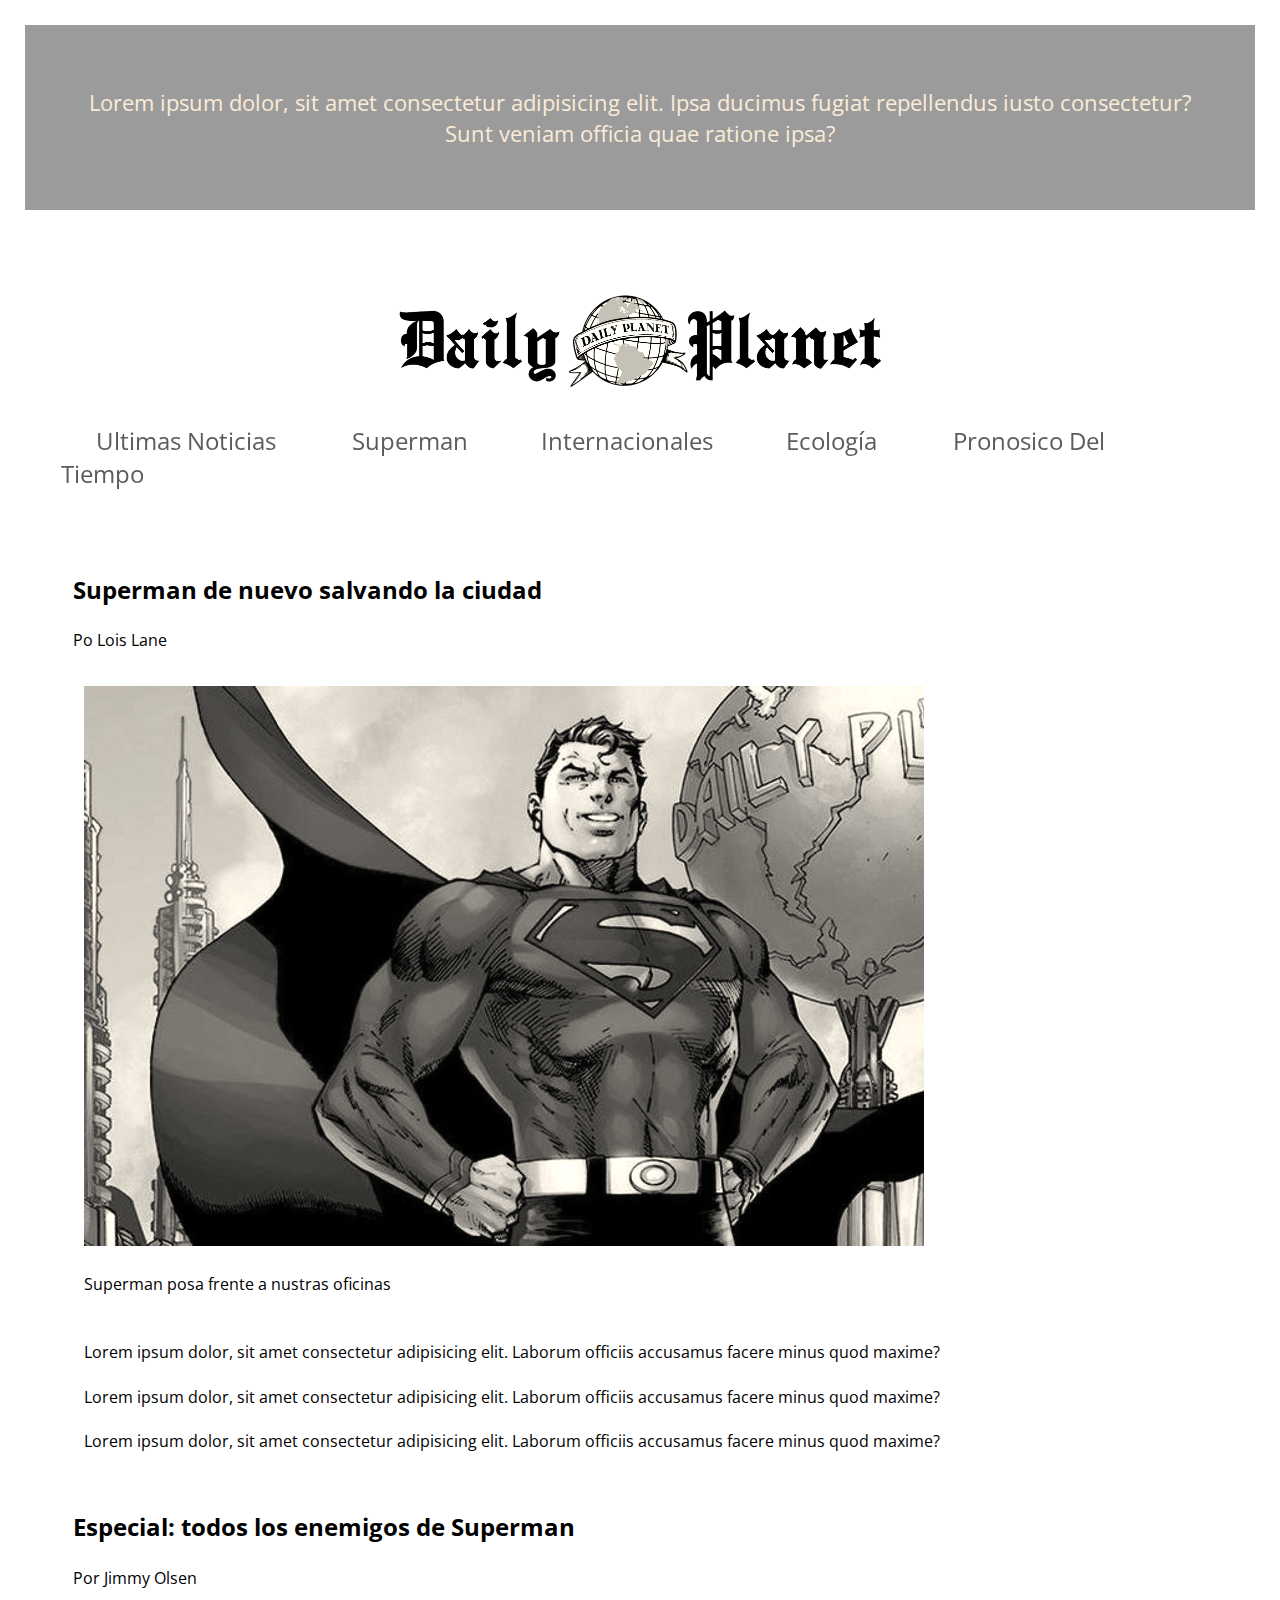
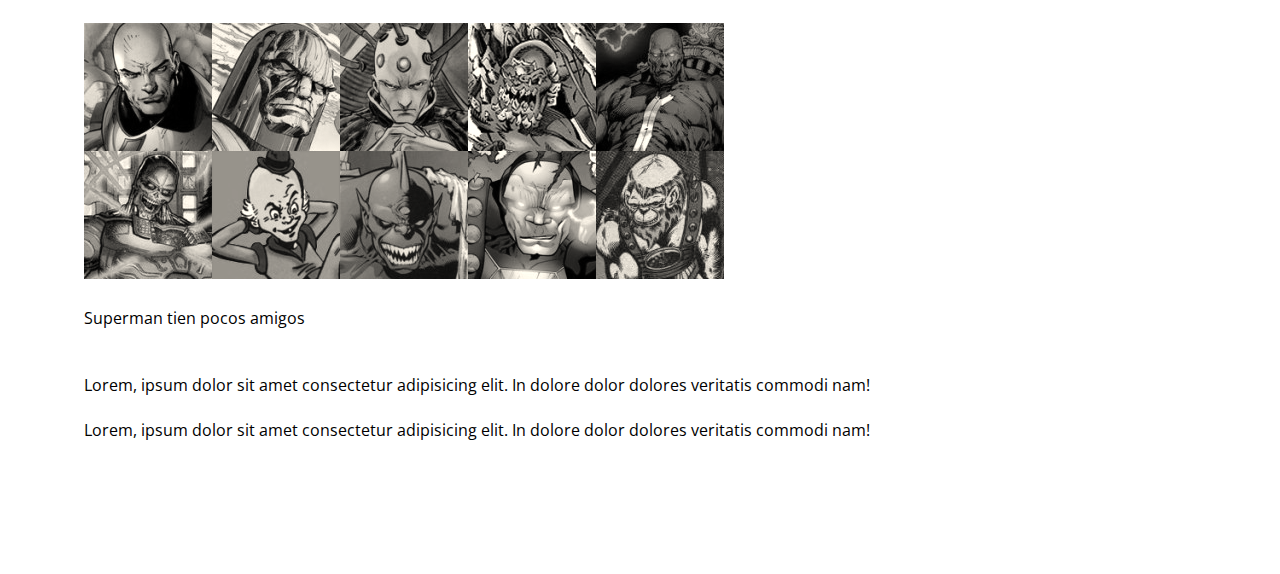
==== index.html @ 2c9e62c8 "Header y Main" ====
<!DOCTYPE html>
<html lang="en">
<head>
    <meta charset="UTF-8">
    <meta http-equiv="X-UA-Compatible" content="IE=edge">
    <meta name="viewport" content="width=device-width, initial-scale=1.0">
    <link rel="stylesheet" href="style.css">
    <title>Daily Planet</title>
</head>

<body>

    <div class="suscribers">Lorem ipsum dolor, sit amet consectetur adipisicing elit. Ipsa ducimus fugiat repellendus iusto consectetur? Sunt veniam officia quae ratione ipsa?</div>

    <header>
        <img src="./assets/logo.png" alt="logo">

        <h1>Daily Planet</h1>

        <nav>
            <ul>
                
                <li class="navList"><a href="./info.html">Ultimas Noticias</a> </li>
                <li class="navList"><a href="./info.html"> Superman</a></li>
                <li class="navList"><a href="./info.html"> Internacionales</a></li>
                <li class="navList"><a href="./info.html">Ecología</a> </li>
                <li class="navList"><a href="./info.html">Pronosico del Tiempo</a> </li>

            </ul>
        </nav>

    </header>

    <div class="principal">

        <main>

            <article>
                <h2>Superman de nuevo salvando la ciudad</h2>

                <p class="reporterName">Po Lois Lane</pc>
                    
                    <figure>
                        <img src="./assets/super.jpg" alt="superman" class="photo">
                        
                        <figcaption>Superman posa frente a nustras oficinas</figcaption>
                    </figure>

                    <div class="newsContent">
                    
                        <p>Lorem ipsum dolor, sit amet consectetur adipisicing elit. Laborum officiis accusamus facere minus quod maxime?</p>
                        <p>Lorem ipsum dolor, sit amet consectetur adipisicing elit. Laborum officiis accusamus facere minus quod maxime?</p>
                        <p>Lorem ipsum dolor, sit amet consectetur adipisicing elit. Laborum officiis accusamus facere minus quod maxime?</p>
                    
                    </div>
            </article>

            <article>
                <h2>Especial: todos los enemigos de Superman</h2>

                <p class="reporterName">Por Jimmy Olsen</p>
                
                <figure>
                    <img src="./assets/enemigos.jpg" alt="enemigos">

                    <figcaption>Superman tien pocos amigos</figcaption>
                </figure>

                <div class="newsContent">
                    <p>Lorem, ipsum dolor sit amet consectetur adipisicing elit. In dolore dolor dolores veritatis commodi nam!</p>
                    <p>Lorem, ipsum dolor sit amet consectetur adipisicing elit. In dolore dolor dolores veritatis commodi nam!</p>
                </div>
            </article>
        
        </main>

        <aside>



        </aside>

        <footer>



        </footer>

    </div>
</body>
</html>
---- style.css ----
/* general */
@import url('https://fonts.googleapis.com/css2?family=Besley:ital@1&family=Finger+Paint&family=Open+Sans&display=swap');

* {
    padding: 1%;
    margin: 0;
    font-family: "Open Sans", sans-serif;
}

img {
    filter: saturate(0%) sepia(20%);
}

/* header */
.suscribers {
    padding: 5%;
    background-color: rgb(155, 155, 155);
    color: antiquewhite;
    font-size: 1.4em;
    text-align: center;
}

header {
    position: sticky;
    top: 0;
    background-color: rgba(255, 255, 255, 0.5);
    z-index: 1;
}

h1 {
    display: none;
}

header img {
    width: 40%;
    margin: auto;
    display: block;
    margin-top: 5%;
}
 
/* navbar */
.navList {
    display: inline;
    text-transform: capitalize;
    font-size: 1.5em;
    padding: 0.5% 2%;
}

.navList a {
    text-decoration: none;
    color: rgb(92, 92, 92)
}

.navList:hover {
    background-color: rgb(182, 182, 182);
}
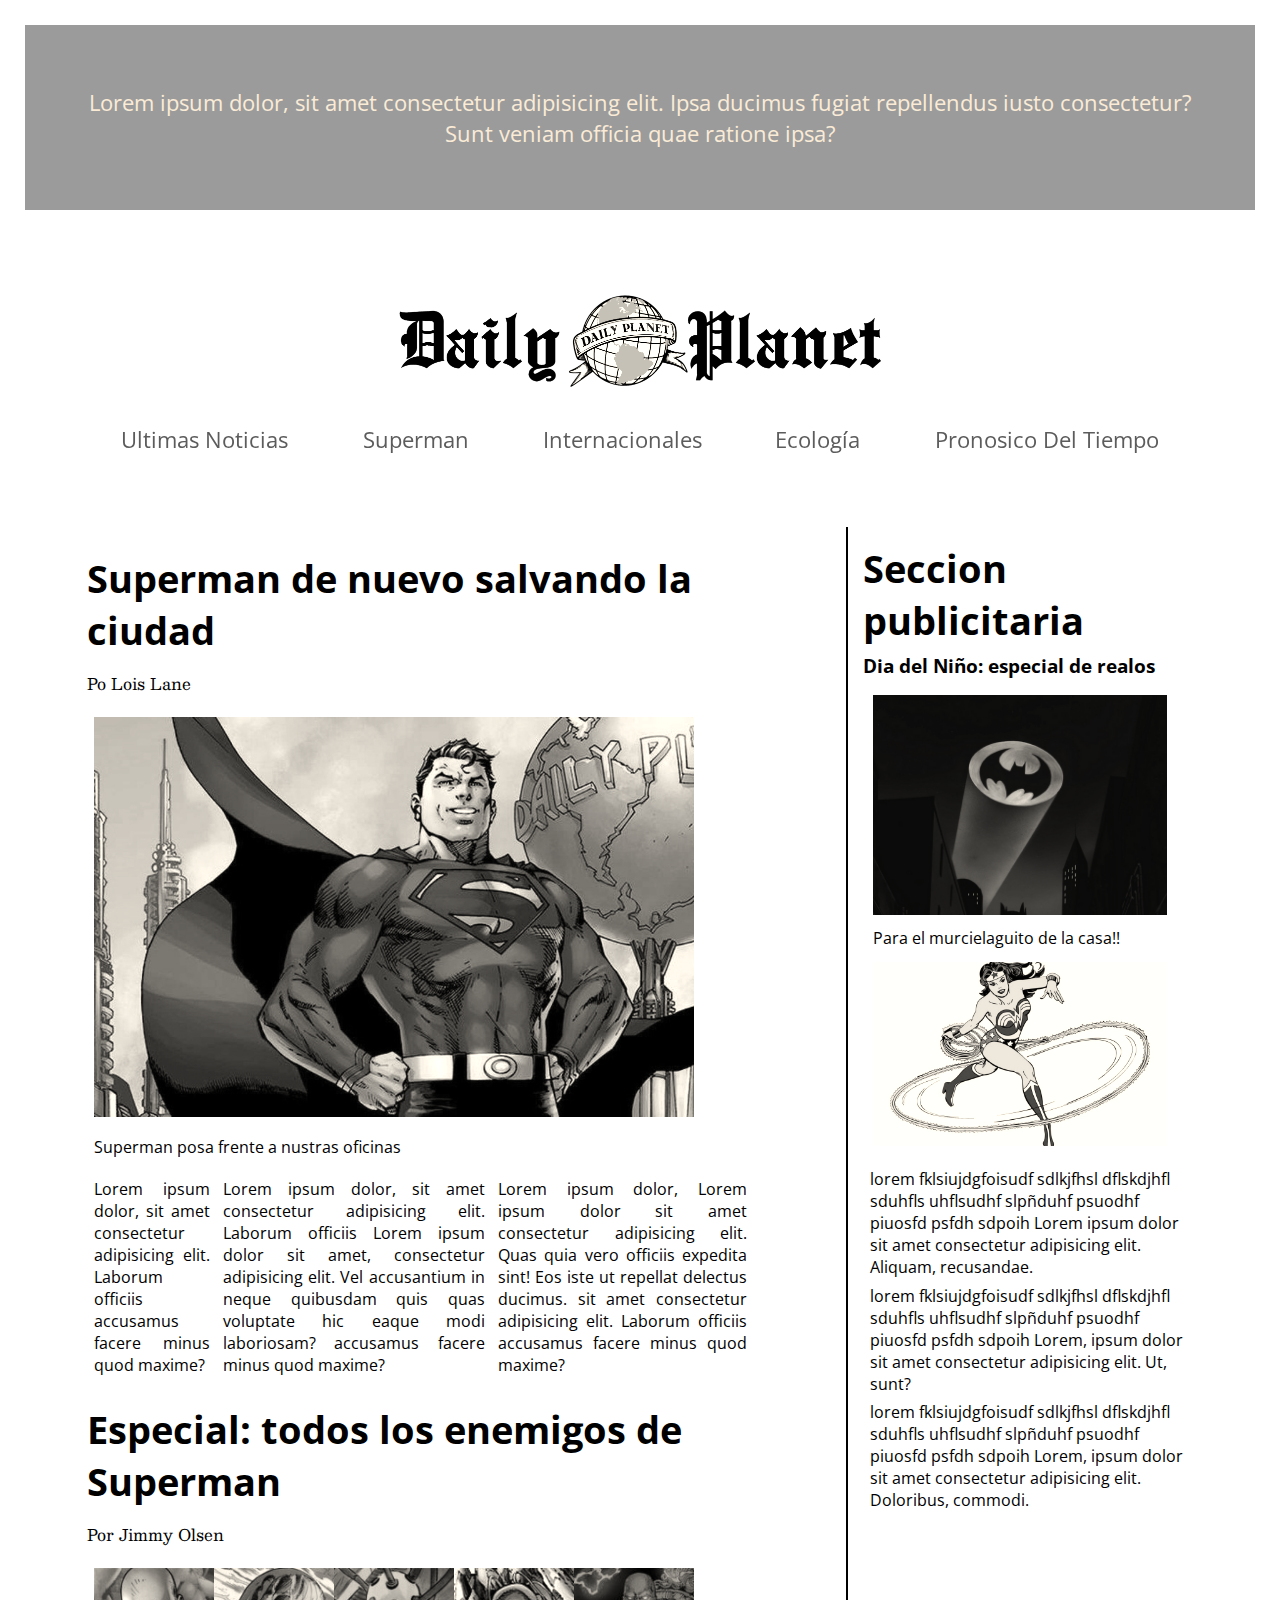
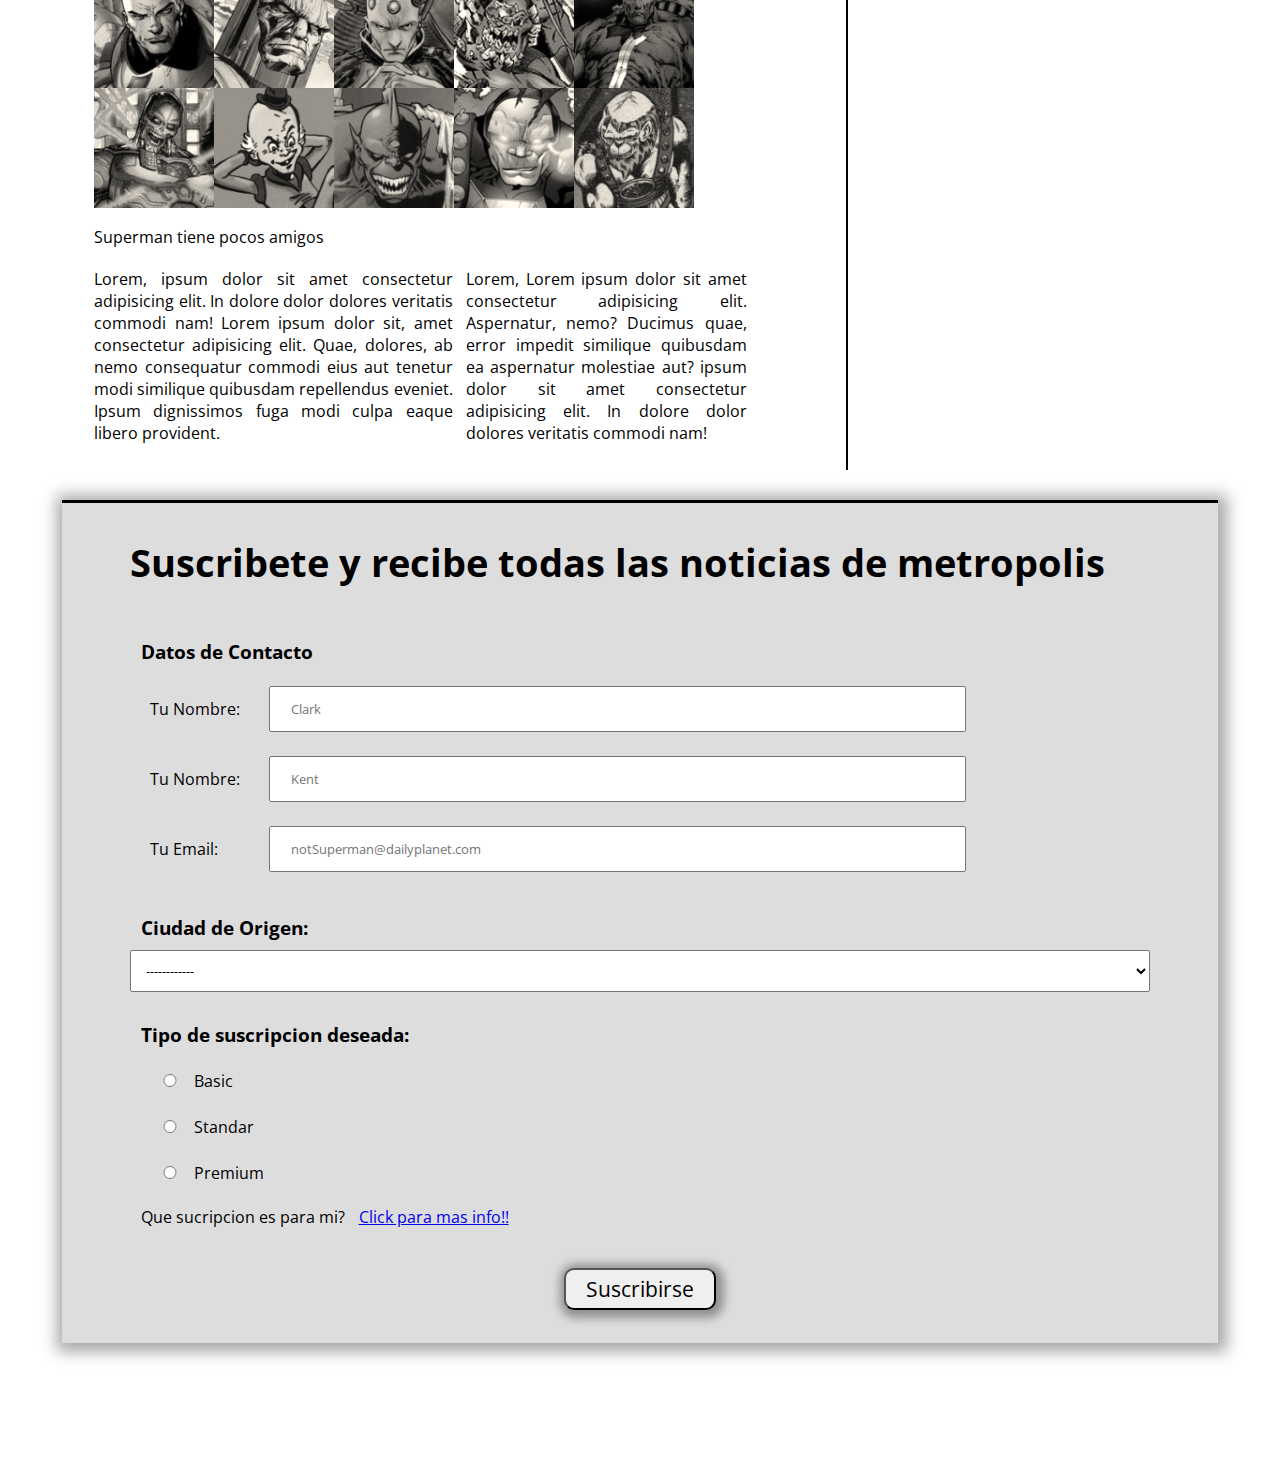
==== commit 788881ac: "añadiendo media queries" ====
--- a/index.html
+++ b/index.html
@@ -1,16 +1,19 @@
 <!DOCTYPE html>
 <html lang="en">
+
 <head>
     <meta charset="UTF-8">
     <meta http-equiv="X-UA-Compatible" content="IE=edge">
     <meta name="viewport" content="width=device-width, initial-scale=1.0">
+    <meta >
     <link rel="stylesheet" href="style.css">
     <title>Daily Planet</title>
 </head>
 
 <body>
 
-    <div class="suscribers">Lorem ipsum dolor, sit amet consectetur adipisicing elit. Ipsa ducimus fugiat repellendus iusto consectetur? Sunt veniam officia quae ratione ipsa?</div>
+    <div class="suscribers">Lorem ipsum dolor, sit amet consectetur adipisicing elit. Ipsa ducimus fugiat repellendus
+        iusto consectetur? Sunt veniam officia quae ratione ipsa?</div>
 
     <header>
         <img src="./assets/logo.png" alt="logo">
@@ -19,7 +22,7 @@
 
         <nav>
             <ul>
-                
+
                 <li class="navList"><a href="./info.html">Ultimas Noticias</a> </li>
                 <li class="navList"><a href="./info.html"> Superman</a></li>
                 <li class="navList"><a href="./info.html"> Internacionales</a></li>
@@ -39,19 +42,24 @@
                 <h2>Superman de nuevo salvando la ciudad</h2>
 
                 <p class="reporterName">Po Lois Lane</pc>
-                    
+
                     <figure>
                         <img src="./assets/super.jpg" alt="superman" class="photo">
-                        
+
                         <figcaption>Superman posa frente a nustras oficinas</figcaption>
                     </figure>
 
                     <div class="newsContent">
-                    
-                        <p>Lorem ipsum dolor, sit amet consectetur adipisicing elit. Laborum officiis accusamus facere minus quod maxime?</p>
-                        <p>Lorem ipsum dolor, sit amet consectetur adipisicing elit. Laborum officiis accusamus facere minus quod maxime?</p>
-                        <p>Lorem ipsum dolor, sit amet consectetur adipisicing elit. Laborum officiis accusamus facere minus quod maxime?</p>
-                    
+
+                        <p>Lorem ipsum dolor, sit amet consectetur adipisicing elit. Laborum officiis accusamus facere
+                            minus quod maxime?</p>
+                        <p>Lorem ipsum dolor, sit amet consectetur adipisicing elit. Laborum officiis Lorem ipsum dolor
+                            sit amet, consectetur adipisicing elit. Vel accusantium in neque quibusdam quis quas
+                            voluptate hic eaque modi laboriosam? accusamus facere minus quod maxime?</p>
+                        <p>Lorem ipsum dolor, Lorem ipsum dolor sit amet consectetur adipisicing elit. Quas quia vero
+                            officiis expedita sint! Eos iste ut repellat delectus ducimus. sit amet consectetur
+                            adipisicing elit. Laborum officiis accusamus facere minus quod maxime?</p>
+
                     </div>
             </article>
 
@@ -59,33 +67,109 @@
                 <h2>Especial: todos los enemigos de Superman</h2>
 
                 <p class="reporterName">Por Jimmy Olsen</p>
-                
+
                 <figure>
-                    <img src="./assets/enemigos.jpg" alt="enemigos">
+                    <img class="photo" src="./assets/enemigos.jpg" alt="enemigos">
 
-                    <figcaption>Superman tien pocos amigos</figcaption>
+                    <figcaption>Superman tiene pocos amigos</figcaption>
                 </figure>
 
                 <div class="newsContent">
-                    <p>Lorem, ipsum dolor sit amet consectetur adipisicing elit. In dolore dolor dolores veritatis commodi nam!</p>
-                    <p>Lorem, ipsum dolor sit amet consectetur adipisicing elit. In dolore dolor dolores veritatis commodi nam!</p>
+                    <p>Lorem, ipsum dolor sit amet consectetur adipisicing elit. In dolore dolor dolores veritatis
+                        commodi nam! Lorem ipsum dolor sit, amet consectetur adipisicing elit. Quae, dolores, ab nemo
+                        consequatur commodi eius aut tenetur modi similique quibusdam repellendus eveniet. Ipsum
+                        dignissimos fuga modi culpa eaque libero provident.</p>
+                    <p>Lorem, Lorem ipsum dolor sit amet consectetur adipisicing elit. Aspernatur, nemo? Ducimus quae,
+                        error impedit similique quibusdam ea aspernatur molestiae aut? ipsum dolor sit amet consectetur
+                        adipisicing elit. In dolore dolor dolores veritatis commodi nam!</p>
                 </div>
             </article>
-        
+
         </main>
 
         <aside>
+            <h2>Seccion publicitaria</h2>
+            <h3>Dia del Niño: especial de realos</h3>
+            <article>
+                
 
+                <div class="ads">
+                    <figure>
+                        <img src="./assets/Bat-signal.png" alt="">
+                        <figcaption>Para el murcielaguito de la casa!!</figcaption>
+                    </figure>
+                    <figure>
+                        <img src="./assets/lasso.jpeg" alt="">
+                    </figure>
+                </div>
 
+                <div class="ads">
+                    <p>lorem fklsiujdgfoisudf sdlkjfhsl dflskdjhfl sduhfls uhflsudhf slpñduhf psuodhf piuosfd psfdh sdpoih Lorem ipsum dolor sit amet consectetur adipisicing elit. Aliquam, recusandae.</p>
+                    <p>lorem fklsiujdgfoisudf sdlkjfhsl dflskdjhfl sduhfls uhflsudhf slpñduhf psuodhf piuosfd psfdh sdpoih Lorem, ipsum dolor sit amet consectetur adipisicing elit. Ut, sunt?</p>
+                    <p>lorem fklsiujdgfoisudf sdlkjfhsl dflskdjhfl sduhfls uhflsudhf slpñduhf psuodhf piuosfd psfdh sdpoih Lorem, ipsum dolor sit amet consectetur adipisicing elit. Doloribus, commodi.</p>
+                </div>
+            </article>
+        </aside>
 
-        </aside>
+        <div class="suscribe">
+            <h2>Suscribete y recibe todas las noticias de metropolis</h2>
+
+            <form action="/" method="GET">
+
+                <h3>Datos de Contacto</h3>
+
+                <label class="userInfo">Tu Nombre:
+                    <input type="text" name="suscriberName" placeholder="Clark " required>
+                </label>
+
+                <label class="userInfo">Tu Nombre:
+                    <input type="text" name="suscriberLastame" placeholder="Kent" required>
+                </label>
+
+                <label class="userInfo">Tu Email: 
+                    <input type="email" name="suscriberEmail" placeholder="notSuperman@dailyplanet.com" required>
+                </label>
+
+                <h3>Ciudad de Origen:</h3>
+
+                <select name="city" id="">
+                    <option class="cityText" value="none">------------</option>
+                    <option class="cityText" value="metropolis">metropolis</option>
+                    <option class="cityText" value="smallville">smallville</option>
+                    <option class="cityText" value="gotham">gotham</option>
+                    <option class="cityText" value="central">central city</option>
+                    <option class="cityText" value="fawcett">fawcett city</option>
+                    <option class="cityText" value="other">otra</option>
+                </select>
+
+                <h3>Tipo de suscripcion deseada:</h3>
+
+                <label class="userType">
+                    <input type="radio" name="suscriptionType" id="valor1" value="1" > Basic
+                </label> 
+                <label class="userType"> 
+                    <input type="radio" name="suscriptionType" id="valor2" value="2"> Standar
+                </label> 
+                <label class="userType">
+                    <input type="radio" name="suscriptionType" id="valor3" value="3"> Premium
+                </label> 
+
+                <p>Que sucripcion es para
+                    mi?
+                <a href="./info.html">Click para mas info!!</a>
+                </p>
+
+                <button>Suscribirse</button>
+            </form>
+        </div>
 
         <footer>
 
-
-
+            <p></p>
+            <p></p>
         </footer>
 
     </div>
 </body>
+
 </html>--- a/style.css
+++ b/style.css
@@ -9,6 +9,14 @@
 
 img {
     filter: saturate(0%) sepia(20%);
+}
+
+h1 {
+    display: none;
+}
+
+h2 {
+    font-size: 2.4em;
 }
 
 /* header */
@@ -27,9 +35,6 @@
     z-index: 1;
 }
 
-h1 {
-    display: none;
-}
 
 header img {
     width: 40%;
@@ -37,8 +42,13 @@
     display: block;
     margin-top: 5%;
 }
- 
+
 /* navbar */
+nav ul {
+    text-align: center;
+    font-size: 1em;
+}
+
 .navList {
     display: inline;
     text-transform: capitalize;
@@ -55,3 +65,172 @@
     background-color: rgb(182, 182, 182);
 }
 
+/* principal */
+.principal {
+    display: flex;
+    padding: 3%;
+    justify-content: space-between;
+    flex-wrap: wrap;
+}
+
+/* news */
+main {
+    width: 60%;
+}
+
+main .reporterName {
+    font-family: "Besley", sans-serif;
+}
+
+main .photo {
+    max-width: 800px;
+}
+
+main .newsContent {
+    display: flex;
+}
+
+main .newsContent p {
+    padding: 0 1%;
+    text-align: justify;
+}
+
+/* aside */
+aside {
+    width: 30%;
+    border-left: solid 2px #000;
+}
+
+aside .ads {
+    display: flex;
+    justify-content: center;
+    flex-direction: column;
+}
+
+aside img {
+    width: 90%;
+}
+
+/* form */
+.suscribe {
+    margin: 30px 0;
+    width: 100%;
+    border-top: solid 3px #000;
+    background-color: rgb(221, 221, 221);
+    padding: 2% 5%;
+    box-shadow: 2px 2px 15px 7px rgb(2,2,2,0.35);
+    margin-bottom: 3%;
+}
+
+form {
+    display: flex;
+    flex-direction: column;
+}
+
+form h3 {
+    margin-top: 20px;
+}
+
+form label.userInfo {
+    justify-content: space-between;
+    align-items: center;
+    display: flex;
+    width: 80%;
+}
+
+form input,
+form label {
+    padding: 12px 20px;
+    width: 80%;
+}
+
+form label.userType {
+    width: 300px;
+}
+
+        form label.userType input {
+            width: 40px;
+        }
+
+form button {
+    font-size: 1.3em;
+    width: 15%;
+    text-align: center;
+    padding: 5px 20px;
+    margin: auto;
+    margin-top: 30px;
+    border-radius: 10px;
+    box-shadow: 2px 2px 10px 6px rgb(2,2,2,0.35);
+}
+
+/* hacked */
+.joke {
+    display: block;
+    filter: saturate(150%) sepia(0%);
+    margin: auto;
+    width: 70%;
+}
+
+p.joke {
+    font-size: 3em;
+    text-align: center;
+    font-family: 'Finger Paint';
+    color: rgb(87, 28, 51);
+
+}
+
+/* media queries */
+@media (max-width: 1440px){
+    main .photo {
+        max-width: 600px;
+    }
+    .navList {
+        font-size: 1.4em;
+    }
+}
+
+@media (max-width: 1024px){
+    main .photo {
+        max-width: 500px;
+    }
+    .navList {
+        font-size: 1em;
+    }
+}
+
+@media (max-width: 768px){
+    h2 {
+        font-size: 2em;
+    }
+
+    .principal {
+        flex-direction: column;
+    }
+
+    main {
+        width: 100%;
+    }
+
+    aside {
+        width: 100%;
+        border-left: 0;
+        border-top: 2px solid #000;
+        margin-top: 2%;
+    }
+
+    aside article {
+        display: flex;
+        flex-direction: row;
+        flex-wrap: wrap;
+    }
+    
+
+    .ads {
+        width: 45%;
+        text-align: justify;
+    }
+
+    .ads:last-child img {
+        display: none;
+    }
+}